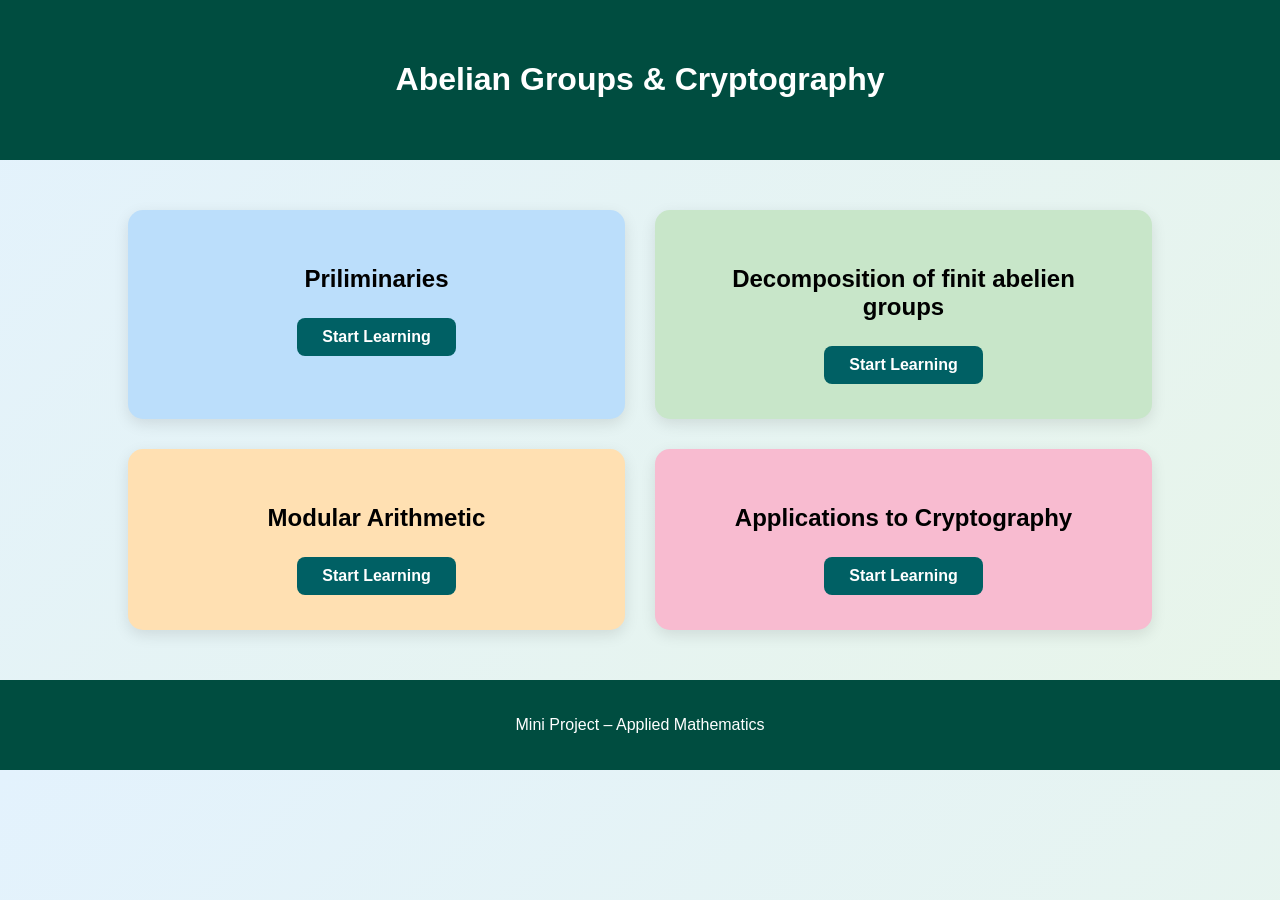
==== index.html @ 328e36c9 "Add files via upload" ====
<!DOCTYPE html>
<html>

<head>
<title>Abelian Groups & Cryptography</title>
<link rel="stylesheet" href="style.css">
</head>

<body>

<header>
<h1>Abelian Groups & Cryptography</h1>

</header>

<div class="container">

<div class="card card1">
<h2>Priliminaries</h2>

<a href="lesson1.html">Start Learning</a>
</div>

<div class="card card2">
<h2>Decomposition of finit abelien groups</h2>

<a href="lesson2.html">Start Learning</a>
</div>

<div class="card card3">
<h2>Modular Arithmetic</h2>

<a href="lesson3.html">Start Learning</a>
</div>

<div class="card card4">
<h2> Applications to Cryptography</h2>

<a href="lesson4.html">Start Learning</a>
</div>

</div>

<footer>
<p>Mini Project –  Applied Mathematics</p>
</footer>

</body>
</html>
---- style.css ----
body{
font-family: Arial, sans-serif;
margin:0;
background:linear-gradient(135deg,#e3f2fd,#e8f5e9);
text-align:center;
}

header{
padding:40px;
background:#004d40;
color:white;
}

header p{
margin-top:10px;
}

.container{
width:80%;
margin:50px auto;
display:grid;
grid-template-columns:1fr 1fr;
gap:30px;
}

.card{
padding:35px;
border-radius:15px;
box-shadow:0 5px 15px rgba(0,0,0,0.1);
transition:0.3s;
}

.card:hover{
transform:translateY(-10px);
box-shadow:0 15px 30px rgba(0,0,0,0.2);
}

.card1{
background:#bbdefb;
}

.card2{
background:#c8e6c9;
}

.card3{
background:#ffe0b2;
}

.card4{
background:#f8bbd0;
}

.card h2{
margin-bottom:10px;
}

.card a{
display:inline-block;
margin-top:15px;
padding:10px 25px;
background:#006064;
color:white;
text-decoration:none;
border-radius:8px;
font-weight:bold;
}

.card a:hover{
background:#00838f;
}

footer{
margin-top:40px;
padding:20px;
background:#004d40;
color:white;
}
/* Header */
.main-header {
    background-color: #006064;
    color: white;
    padding: 20px 0;
    text-align: center;
}

/* محتوى داخل Header */
.header-content {
    width: 80%;
    max-width: 900px;
    margin: 0 auto;
    position: relative;
}
.lesson-buttons {
    text-align: center;       /* الأزرار في الوسط */
    margin: 30px 0;           /* مسافة عن الدرس */
}

.lesson-1- btn {
    display: inline-block;
    margin: 0 10px;
    padding: 12px 25px;
    background: #3498db;
    color: white;
    border-radius: 8px;
    text-decoration: none;
    font-weight: bold;
    transition: 0.3s;
}
.lesson-2- btn {
    display: inline-block;
    margin: 0 10px;
    padding: 12px 25px;
    background: #2ecc71;
    color: white;
    border-radius: 8px;
    text-decoration: none;
    font-weight: bold;
    transition: 0.3s;
}
.lesson-3- btn {
    display: inline-block;
    margin: 0 10px;
    padding: 12px 25px;
    background:#e74c3c ;
    color: white;
    border-radius: 8px;
    text-decoration: none;
    font-weight: bold;
    transition: 0.3s;
}
.lesson-4- btn {
    display: inline-block;
    margin: 0 10px;
    padding: 12px 25px;
    background: #f1c40f;
    color: white;
    border-radius: 8px;
    text-decoration: none;
    font-weight: bold;
    transition: 0.3s;
}

.lesson-container.lesson-1 {
    background-color: #3498db; /* Blue */
}

/* Default card colors for each lesson */
.lesson-1 { --card-color: #3498db; }
.lesson-2 { --card-color: #2ecc71; }
.lesson-3 { --card-color: #e74c3c; }
.lesson-4 { --card-color: #f1c40f; }



.lesson-1-btn:hover {
    background: #3498db;
}
.lesson-2-btn:hover {
    background: #2ecc71;
}
.lesson-3-btn:hover {
    background: #e74c3c;
}
.lesson-4-btn:hover {
    background: #f1c40f;
}
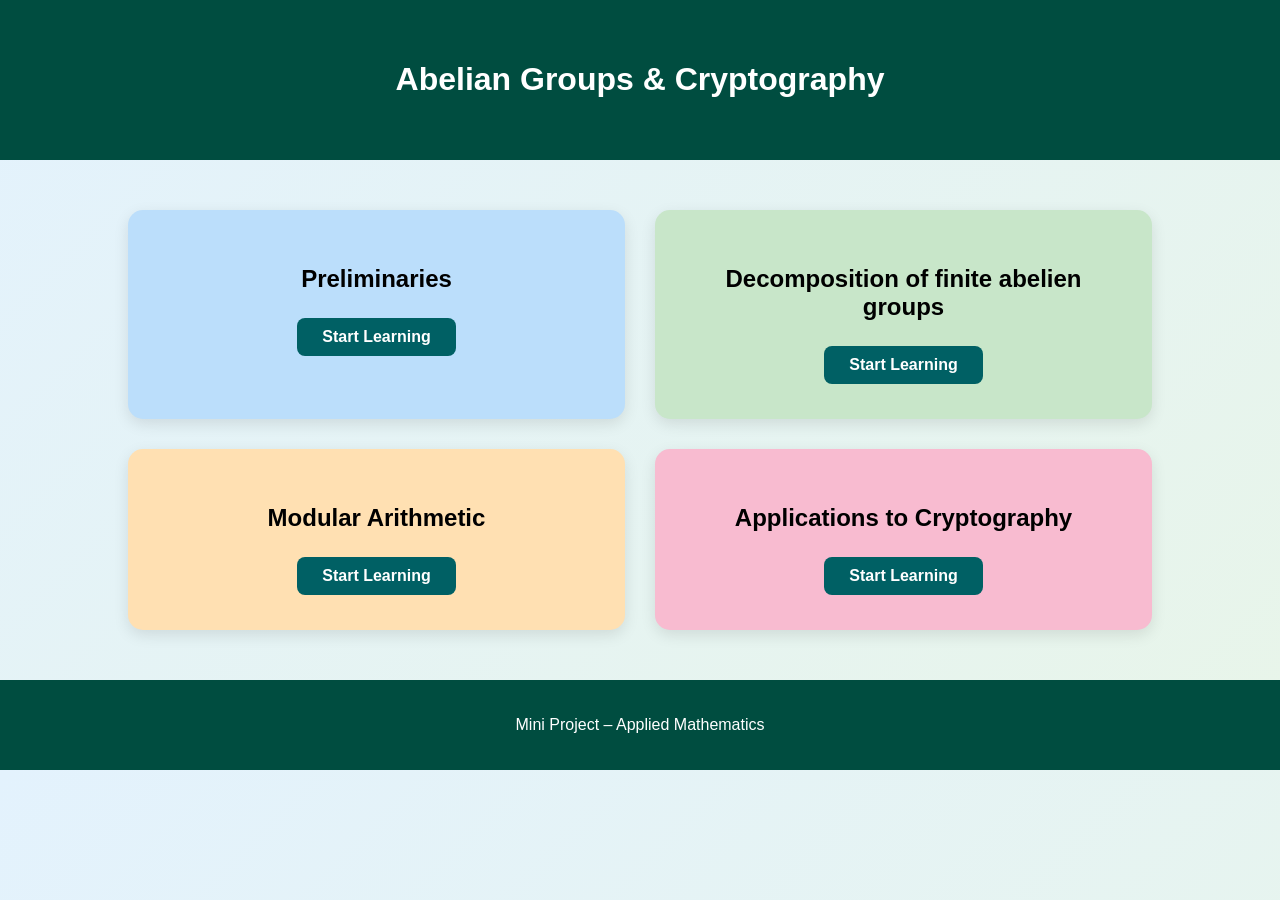
==== commit 452a542e: "Update index.html" ====
--- a/index.html
+++ b/index.html
@@ -16,13 +16,13 @@
 <div class="container">
 
 <div class="card card1">
-<h2>Priliminaries</h2>
+<h2>Preliminaries</h2>
 
 <a href="lesson1.html">Start Learning</a>
 </div>
 
 <div class="card card2">
-<h2>Decomposition of finit abelien groups</h2>
+<h2>Decomposition of finite abelien groups</h2>
 
 <a href="lesson2.html">Start Learning</a>
 </div>
@@ -46,4 +46,4 @@
 </footer>
 
 </body>
-</html>+</html>
--- a/style.css
+++ b/style.css
@@ -23,6 +23,7 @@
 gap:30px;
 }
 
+
 .card{
 padding:35px;
 border-radius:15px;
@@ -35,25 +36,15 @@
 box-shadow:0 15px 30px rgba(0,0,0,0.2);
 }
 
-.card1{
-background:#bbdefb;
-}
-
-.card2{
-background:#c8e6c9;
-}
-
-.card3{
-background:#ffe0b2;
-}
-
-.card4{
-background:#f8bbd0;
-}
+.card1{ background:#bbdefb; }
+.card2{ background:#c8e6c9; }
+.card3{ background:#ffe0b2; }
+.card4{ background:#f8bbd0; }
 
 .card h2{
 margin-bottom:10px;
 }
+
 
 .card a{
 display:inline-block;
@@ -64,11 +55,13 @@
 text-decoration:none;
 border-radius:8px;
 font-weight:bold;
+transition:0.3s;
 }
 
 .card a:hover{
 background:#00838f;
 }
+
 
 footer{
 margin-top:40px;
@@ -76,92 +69,54 @@
 background:#004d40;
 color:white;
 }
-/* Header */
+
+
 .main-header {
-    background-color: #006064;
-    color: white;
-    padding: 20px 0;
-    text-align: center;
+background-color: #006064;
+color: white;
+padding: 20px 0;
+text-align: center;
 }
 
-/* محتوى داخل Header */
 .header-content {
-    width: 80%;
-    max-width: 900px;
-    margin: 0 auto;
-    position: relative;
-}
-.lesson-buttons {
-    text-align: center;       /* الأزرار في الوسط */
-    margin: 30px 0;           /* مسافة عن الدرس */
+width: 80%;
+max-width: 900px;
+margin: 0 auto;
+position: relative;
 }
 
-.lesson-1- btn {
-    display: inline-block;
-    margin: 0 10px;
-    padding: 12px 25px;
-    background: #3498db;
-    color: white;
-    border-radius: 8px;
-    text-decoration: none;
-    font-weight: bold;
-    transition: 0.3s;
-}
-.lesson-2- btn {
-    display: inline-block;
-    margin: 0 10px;
-    padding: 12px 25px;
-    background: #2ecc71;
-    color: white;
-    border-radius: 8px;
-    text-decoration: none;
-    font-weight: bold;
-    transition: 0.3s;
-}
-.lesson-3- btn {
-    display: inline-block;
-    margin: 0 10px;
-    padding: 12px 25px;
-    background:#e74c3c ;
-    color: white;
-    border-radius: 8px;
-    text-decoration: none;
-    font-weight: bold;
-    transition: 0.3s;
-}
-.lesson-4- btn {
-    display: inline-block;
-    margin: 0 10px;
-    padding: 12px 25px;
-    background: #f1c40f;
-    color: white;
-    border-radius: 8px;
-    text-decoration: none;
-    font-weight: bold;
-    transition: 0.3s;
+
+.lesson-buttons {
+text-align: center;
+margin: 30px 0;
 }
 
-.lesson-container.lesson-1 {
-    background-color: #3498db; /* Blue */
+
+.lesson-btn {
+display: inline-block;
+margin: 0 10px;
+padding: 12px 25px;
+background: #e74c3c;   
+color: white;
+border-radius: 8px;
+text-decoration: none;
+font-weight: bold;
+transition: 0.3s;
 }
 
-/* Default card colors for each lesson */
-.lesson-1 { --card-color: #3498db; }
-.lesson-2 { --card-color: #2ecc71; }
-.lesson-3 { --card-color: #e74c3c; }
-.lesson-4 { --card-color: #f1c40f; }
+.lesson-btn:hover {
+opacity: 0.85;
+}
 
 
+.lesson-btn.lesson1 { background:#3498db; }
+.lesson-btn.lesson2 { background:#2ecc71; }
+.lesson-btn.lesson3 { background:#e74c3c; }
+.lesson-btn.lesson4 { background:#f1c40f; }
 
-.lesson-1-btn:hover {
-    background: #3498db;
+.lesson-container {
+width: 80%;
+margin: auto;
 }
-.lesson-2-btn:hover {
-    background: #2ecc71;
-}
-.lesson-3-btn:hover {
-    background: #e74c3c;
-}
-.lesson-4-btn:hover {
-    background: #f1c40f;
-}+
+/* REMOVE BROKEN CODE (IMPORTANT FIX DONE) */
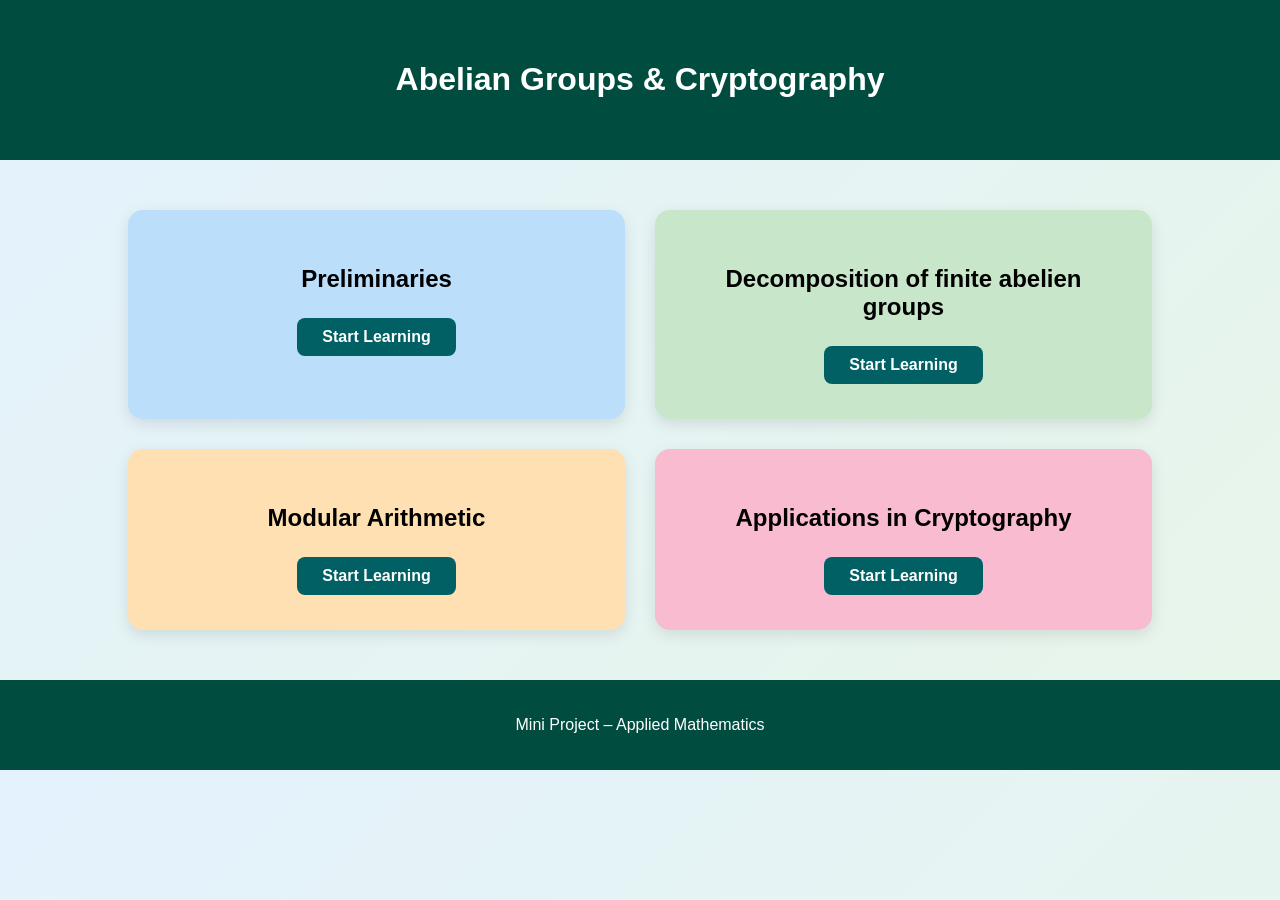
==== commit 423124ae: "Update index.html" ====
--- a/index.html
+++ b/index.html
@@ -34,7 +34,7 @@
 </div>
 
 <div class="card card4">
-<h2> Applications to Cryptography</h2>
+<h2> Applications in Cryptography</h2>
 
 <a href="lesson4.html">Start Learning</a>
 </div>
